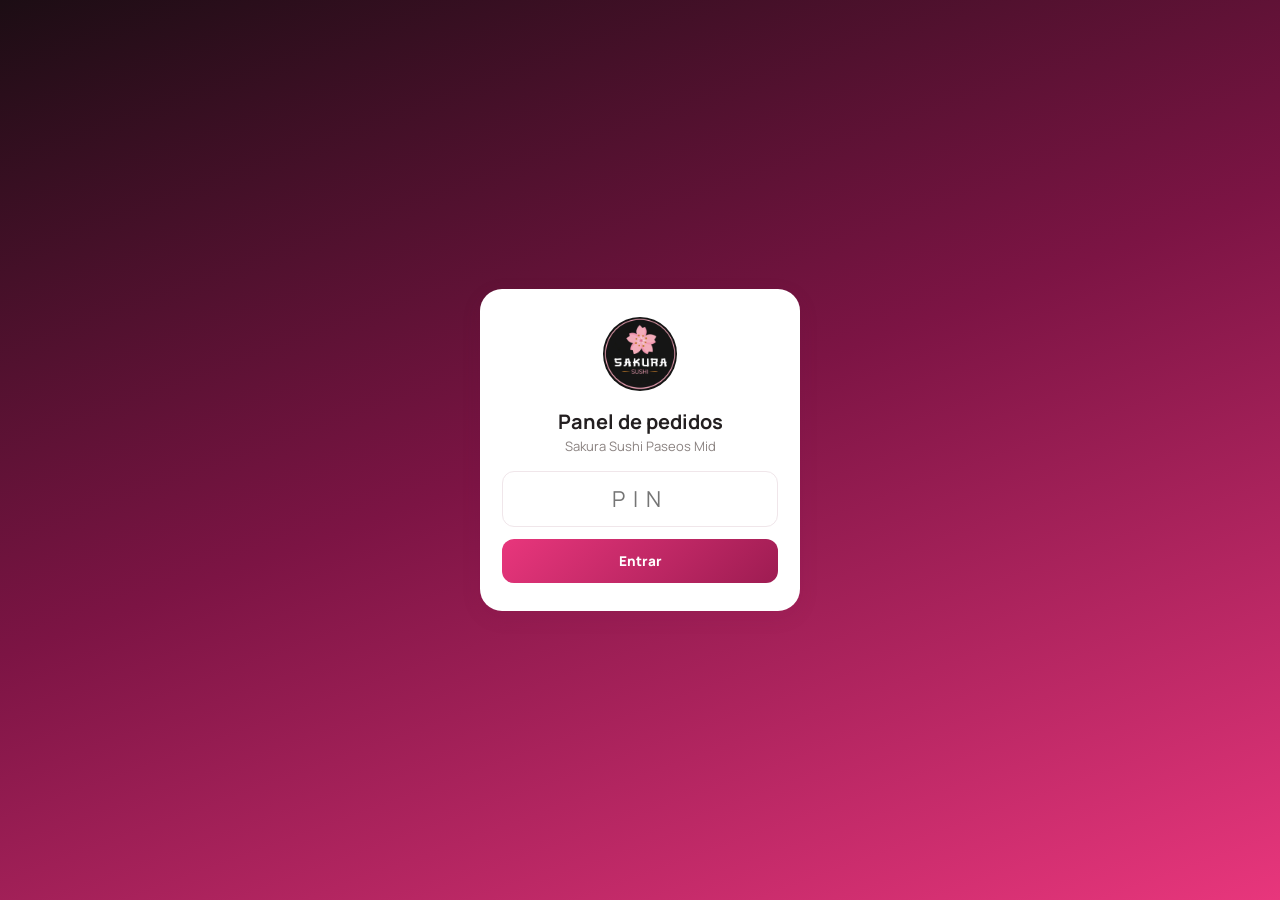
==== admin/index.html @ 016f10bd "Agrega panel admin para Sakura (dashboard de pedidos)" ====
<!DOCTYPE html>
<html lang="es">
<head>
<meta charset="UTF-8">
<meta name="viewport" content="width=device-width, initial-scale=1.0">
<meta name="theme-color" content="#e8367c">
<title>Sakura Sushi · Panel de pedidos</title>
<link rel="icon" type="image/png" href="../logo.png">
<link rel="preconnect" href="https://fonts.googleapis.com">
<link rel="preconnect" href="https://fonts.gstatic.com" crossorigin>
<link href="https://fonts.googleapis.com/css2?family=Manrope:wght@500;700;800&display=swap" rel="stylesheet">
<link rel="stylesheet" href="admin.css">
</head>
<body>

<div class="pin-screen" id="pinScreen">
  <div class="pin-card">
    <img src="../logo.png" alt="Sakura Sushi" class="pin-logo">
    <h1>Panel de pedidos</h1>
    <p>Sakura Sushi Paseos Mid</p>
    <input type="password" id="pinInput" inputmode="numeric" maxlength="6" placeholder="PIN" autocomplete="off">
    <button class="btn btn-primary" id="pinBtn">Entrar</button>
    <div class="pin-err hidden" id="pinErr">PIN incorrecto</div>
  </div>
</div>

<div class="app hidden" id="app">
  <header>
    <div class="hd-title">
      <img src="../logo.png" alt="Sakura Sushi" class="hd-logo">
      <div>
        <h1>Panel de pedidos</h1>
        <div class="hd-sub">Sakura Sushi Paseos Mid</div>
      </div>
    </div>
    <div class="hd-actions">
      <button class="btn btn-primary" id="newOrderBtn">➕ Nuevo pedido</button>
      <label class="switch" title="Sonido al llegar un pedido">
        <input type="checkbox" id="soundToggle" checked>
        <span>🔔</span>
      </label>
      <button class="btn ghost" id="csvBtn">⬇ CSV</button>
      <button class="btn ghost" id="logoutBtn">Salir</button>
    </div>
  </header>

  <div class="stats">
    <div class="stat"><b id="stNuevos">0</b><span>nuevos</span></div>
    <div class="stat"><b id="stHoy">0</b><span>pedidos hoy</span></div>
    <div class="stat"><b id="stIngresos">$0</b><span>ingresos hoy</span></div>
  </div>

  <div class="filters">
    <label class="chk"><input type="checkbox" id="onlyNew"> Solo nuevos</label>
    <label class="chk"><input type="checkbox" id="showArch"> Ver archivados</label>
    <label class="chk" title="Imprimir ticket automáticamente al llegar un pedido"><input type="checkbox" id="autoPrintToggle" checked> 🖨 Auto</label>
    <span class="refresh-note" id="refreshNote"></span>
  </div>

  <div id="orders" class="orders"></div>
</div>

<div class="modal hidden" id="newOrderModal">
  <div class="modal-card">
    <div class="modal-head">
      <h2>➕ Nuevo pedido</h2>
      <button class="btn ghost" id="closeNewBtn">✕</button>
    </div>
    <div class="modal-body">

      <div class="seg" id="segType">
        <button class="seg-btn on" data-t="restaurante">🍽 Restaurante</button>
        <button class="seg-btn" data-t="llevar">🛍 Para llevar</button>
        <button class="seg-btn" data-t="domicilio">🛵 Domicilio</button>
      </div>

      <div class="frow" id="rowMesa">
        <label>Mesa</label>
        <input type="number" id="noMesa" value="1" min="1">
      </div>

      <div class="frow">
        <label>Nombre (opcional)</label>
        <input type="text" id="noName" placeholder="Nombre del cliente">
      </div>

      <div class="frow" id="rowPhone">
        <label>Teléfono</label>
        <input type="text" id="noPhone" placeholder="999 000 0000">
      </div>

      <div class="frow" id="rowAddr">
        <label>Dirección</label>
        <input type="text" id="noAddr" placeholder="Calle, número, colonia...">
      </div>

      <div class="frow">
        <label>Pago</label>
        <select id="noPay">
          <option>Efectivo</option>
          <option>Tarjeta</option>
          <option>Transferencia</option>
        </select>
      </div>

      <div class="picker">
        <input type="text" id="noSearch" placeholder="🔍 Buscar platillo...">
        <div class="tabs" id="noTabs"></div>
        <div class="p-grid" id="noGrid"></div>
        <div class="variant-overlay hidden" id="noVariant">
          <div class="variant-card" id="noVariantList"></div>
        </div>
      </div>

      <div class="frow">
        <label>Notas</label>
        <input type="text" id="noNotes" placeholder="Ej. sin cebolla">
      </div>

      <div class="no-cart">
        <div class="no-cart-head"><h3>Pedido</h3><button class="btn ghost" id="noClear">Vaciar</button></div>
        <div id="noItems"></div>
        <div class="no-total">Total: <b id="noTotal">$0</b></div>
      </div>

    </div>
    <div class="modal-foot">
      <button class="btn btn-primary" id="saveOrderBtn">📨 Guardar y enviar a cocina</button>
    </div>
  </div>
</div>

<div class="toast hidden" id="toast"></div>
<div class="print-area" id="printArea"></div>

<script src="../js/config/brand-config.js"></script>
<script src="../js/data/menu-data.js"></script>
<script src="admin.js"></script>
</body>
</html>
---- admin/admin.css ----
:root {
  --bg: #fbf7f8;
  --card: #ffffff;
  --text: #231f20;
  --muted: #8a8280;
  --border: #f0e6ea;
  --primary: #e8367c;
  --primary-dark: #9e1c52;
  --green: #25d366;
  --green-dark: #1eb958;
  --radius: 18px;
  --shadow: 0 6px 20px rgba(120, 20, 70, .1);
}
* { box-sizing: border-box; -webkit-tap-highlight-color: transparent; }
html, body { margin: 0; padding: 0; }
body {
  font-family: "Manrope", -apple-system, BlinkMacSystemFont, "Segoe UI", Roboto, Arial, sans-serif;
  background: var(--bg); color: var(--text); min-height: 100vh;
}
.hidden { display: none !important; }
button { font-family: inherit; cursor: pointer; }
.btn {
  border: none; border-radius: 12px; padding: 10px 16px;
  font-weight: 800; font-size: 13.5px;
}
.btn:active { transform: scale(.97); }
.btn-primary { background: linear-gradient(135deg, var(--primary), var(--primary-dark)); color: #fff; }
.btn.ghost { background: var(--card); border: 1.5px solid var(--border); color: var(--text); }

/* ---------- PIN ---------- */
.pin-screen {
  position: fixed; inset: 0; z-index: 50;
  background: linear-gradient(160deg, #1c0d14 0%, #7c1444 48%, #e8367c 100%);
  display: flex; align-items: center; justify-content: center; padding: 20px;
}
.pin-card {
  background: #fff; border-radius: 22px; padding: 28px 22px;
  width: 100%; max-width: 320px; text-align: center; box-shadow: var(--shadow);
}
.pin-logo { width: 74px; height: 74px; object-fit: contain; border-radius: 50%; }
.pin-card h1 { margin: 12px 0 2px; font-size: 20px; }
.pin-card p { margin: 0 0 16px; color: var(--muted); font-size: 13px; }
.pin-card input {
  width: 100%; text-align: center; font-size: 22px; letter-spacing: 8px;
  border: 1.5px solid var(--border); border-radius: 12px; padding: 12px;
  outline: none; font-family: inherit;
}
.pin-card input:focus { border-color: var(--primary); }
.pin-card .btn { width: 100%; margin-top: 12px; padding: 13px; }
.pin-err { color: #c62828; font-weight: 800; font-size: 13px; margin-top: 10px; }

/* ---------- Header ---------- */
.app > header {
  background: linear-gradient(160deg, #1c0d14 0%, #7c1444 48%, #e8367c 100%);
  color: #fff; padding: 18px;
  display: flex; justify-content: space-between; align-items: center; gap: 10px;
}
.hd-title { display: flex; align-items: center; gap: 12px; }
.hd-logo { width: 46px; height: 46px; object-fit: contain; border-radius: 50%; background: #fff; padding: 3px; }
.hd-title h1 { margin: 0; font-size: 17px; }
.hd-sub { font-size: 12px; opacity: .85; }
.hd-actions { display: flex; align-items: center; gap: 8px; }
.hd-actions .btn.ghost { background: rgba(255,255,255,.14); border-color: rgba(255,255,255,.25); color: #fff; }
.switch { font-size: 20px; background: rgba(255,255,255,.14); border-radius: 10px; padding: 6px 10px; cursor: pointer; }
.switch input { display: none; }
.switch span { opacity: .5; }
.switch input:checked + span { opacity: 1; }

/* ---------- Stats ---------- */
.stats {
  display: flex; gap: 10px; padding: 14px 14px 0;
  max-width: 720px; margin: 0 auto;
}
.stat {
  flex: 1; background: var(--card); border: 1px solid var(--border);
  border-radius: 14px; padding: 12px; text-align: center; box-shadow: var(--shadow);
}
.stat b { display: block; font-size: 19px; }
.stat span { font-size: 11px; color: var(--muted); }

/* ---------- Filters ---------- */
.filters {
  max-width: 720px; margin: 12px auto 0; padding: 0 14px;
  display: flex; align-items: center; gap: 16px; font-size: 13px; font-weight: 700;
}
.chk { display: flex; align-items: center; gap: 6px; cursor: pointer; }
.refresh-note { margin-left: auto; color: var(--muted); font-size: 11.5px; font-weight: 500; }

/* ---------- Orders ---------- */
.orders {
  max-width: 720px; margin: 0 auto; padding: 14px;
  display: flex; flex-direction: column; gap: 12px;
}
.empty { text-align: center; color: var(--muted); padding: 60px 0; line-height: 1.6; }
.card {
  background: var(--card); border: 1.5px solid var(--border); border-radius: var(--radius);
  padding: 14px; box-shadow: var(--shadow);
}
.card-new { border-color: var(--primary); box-shadow: 0 6px 20px rgba(232,54,124,.22); }
.c-top { display: flex; justify-content: space-between; align-items: center; }
.c-left { display: flex; align-items: center; gap: 8px; }
.c-folio { font-weight: 800; font-size: 15px; }
.c-time { font-size: 11.5px; color: var(--muted); }
.c-name { font-weight: 800; font-size: 15px; margin-top: 8px; }
.c-phone { font-weight: 700; color: var(--muted); font-size: 13px; }
.c-meta { font-size: 12.5px; color: var(--muted); margin-top: 3px; }
.c-addr { font-size: 12.5px; color: #7a5a10; background: #fff7e6; border: 1px solid #ffe1a1; border-radius: 10px; padding: 8px 10px; margin-top: 8px; }
.o-items { margin-top: 10px; border-top: 1px dashed var(--border); padding-top: 8px; }
.o-item { display: flex; justify-content: space-between; gap: 10px; font-size: 13px; padding: 2px 0; }
.o-notes { margin-top: 8px; font-size: 12.5px; color: #b3570e; }
.c-total { display: flex; justify-content: space-between; font-weight: 800; font-size: 14.5px; margin-top: 10px; }
.c-actions { display: flex; gap: 6px; margin-top: 12px; flex-wrap: wrap; }
.fbtn {
  border: 1.5px solid var(--border); background: #fff; color: var(--muted);
  border-radius: 999px; padding: 7px 12px; font-size: 12px; font-weight: 800;
}
.fbtn.on { background: var(--primary); border-color: var(--primary); color: #fff; }
.fbtn.archive { padding: 7px 10px; }

/* ---------- Badges ---------- */
.st-badge {
  font-size: 11px; font-weight: 800; padding: 3px 9px; border-radius: 999px;
}
.s-nuevo { background: #ffe0ec; color: #c2185b; }
.s-recibido { background: #fff3d6; color: #a06b00; }
.s-listo { background: #d9f2ff; color: #0277bd; }
.s-entregado { background: #d5f5e3; color: #1e8449; }
.s-cancelado { background: #fdecea; color: #b71c1c; }
.s-archivado { background: #ece6e8; color: #8a8280; }

/* ---------- Toast ---------- */
.toast {
  position: fixed; left: 50%; bottom: 24px; transform: translateX(-50%);
  background: #1c0d14; color: #fff; padding: 12px 18px; border-radius: 12px;
  font-size: 13px; font-weight: 800; z-index: 60; box-shadow: var(--shadow);
}

/* ---------- Modal nuevo pedido ---------- */
.modal {
  position: fixed; inset: 0; z-index: 70;
  background: rgba(28, 13, 20, .55);
  display: flex; align-items: flex-start; justify-content: center;
  padding: 20px 12px; overflow-y: auto;
}
.modal-card {
  background: var(--card); border-radius: 20px; box-shadow: var(--shadow);
  width: 100%; max-width: 640px; margin: auto 0;
}
.modal-head {
  display: flex; justify-content: space-between; align-items: center;
  padding: 14px 18px; border-bottom: 1px solid var(--border);
}
.modal-head h2 { margin: 0; font-size: 17px; }
.modal-body { padding: 16px 18px; }
.modal-foot {
  padding: 12px 18px 18px; display: flex; justify-content: flex-end;
}
.modal-foot .btn { padding: 13px 22px; font-size: 14.5px; }

.seg { display: flex; gap: 6px; background: var(--bg); border: 1px solid var(--border); border-radius: 12px; padding: 4px; }
.seg-btn {
  flex: 1; border: none; background: transparent; color: var(--muted);
  font-weight: 800; font-size: 13px; padding: 9px 6px; border-radius: 9px;
}
.seg-btn.on { background: var(--card); color: var(--primary); box-shadow: 0 2px 8px rgba(120, 20, 70, .12); }

.frow { margin-top: 12px; }
.frow label { display: block; font-size: 12px; font-weight: 800; color: var(--muted); margin-bottom: 4px; }
.frow input, .frow select {
  width: 100%; border: 1.5px solid var(--border); border-radius: 10px;
  padding: 10px 12px; font-size: 14px; font-family: inherit; outline: none; background: #fff;
}
.frow input:focus, .frow select:focus { border-color: var(--primary); }

.picker { margin-top: 14px; border: 1px solid var(--border); border-radius: 14px; padding: 10px; }
.picker > input { width: 100%; border: 1.5px solid var(--border); border-radius: 10px; padding: 9px 12px; font-size: 13.5px; outline: none; font-family: inherit; }
.picker > input:focus { border-color: var(--primary); }
.tabs { display: flex; gap: 6px; overflow-x: auto; padding: 10px 0 4px; }
.tab {
  border: 1px solid var(--border); background: #fff; border-radius: 999px;
  padding: 5px 12px; font-size: 11.5px; font-weight: 800; color: var(--muted); white-space: nowrap;
}
.tab.on { background: var(--primary); border-color: var(--primary); color: #fff; }
.p-grid { display: grid; grid-template-columns: 1fr 1fr; gap: 6px; max-height: 220px; overflow-y: auto; margin-top: 6px; }
.p-btn {
  border: 1px solid var(--border); background: #fff; border-radius: 10px;
  padding: 8px 10px; text-align: left; display: flex; flex-direction: column; gap: 2px;
}
.p-btn span { font-size: 12.5px; font-weight: 800; line-height: 1.25; }
.p-btn em { font-size: 11.5px; font-style: normal; color: var(--primary); font-weight: 800; }
.p-empty { padding: 16px 0; }

.variant-overlay {
  position: absolute; inset: 0; background: rgba(28, 13, 20, .5);
  display: flex; align-items: center; justify-content: center; padding: 20px; z-index: 5;
}
.picker { position: relative; }
.variant-card {
  background: #fff; border-radius: 14px; padding: 12px; width: 100%; max-width: 280px;
  box-shadow: var(--shadow); display: flex; flex-direction: column; gap: 6px; max-height: 70vh; overflow-y: auto;
}
.v-title { font-weight: 800; font-size: 13.5px; margin-bottom: 2px; }
.v-btn {
  border: 1px solid var(--border); background: #fff; border-radius: 10px;
  padding: 8px 10px; display: flex; justify-content: space-between; align-items: center;
}
.v-btn span { font-size: 13px; font-weight: 700; }
.v-btn em { font-style: normal; color: var(--primary); font-weight: 800; font-size: 12.5px; }

.no-cart { margin-top: 14px; border-top: 1px dashed var(--border); padding-top: 10px; }
.no-cart-head { display: flex; justify-content: space-between; align-items: center; }
.no-cart h3 { margin: 0; font-size: 14px; }
.no-cart-head .btn { padding: 5px 12px; font-size: 12px; }
.no-item {
  display: flex; align-items: center; gap: 8px; padding: 7px 0;
  border-bottom: 1px solid var(--border); font-size: 13px;
}
.no-name { flex: 1; font-weight: 700; }
.no-qty { display: flex; align-items: center; gap: 6px; }
.no-qty button {
  width: 24px; height: 24px; border-radius: 50%; border: 1px solid var(--border);
  background: #fff; font-weight: 800; line-height: 1;
}
.no-qty b { min-width: 16px; text-align: center; }
.no-line { font-weight: 800; min-width: 56px; text-align: right; }
.no-del { border: none; background: none; color: #b71c1c; font-size: 14px; }
.no-total { display: flex; justify-content: flex-end; font-size: 15px; padding-top: 10px; }
.no-total b { color: var(--primary); }

/* ---------- Ticket (impresión) ---------- */
.print-area { display: none; }
@media print {
  body > *:not(#printArea) { display: none !important; }
  .print-area { display: block !important; position: absolute; left: 0; top: 0; width: 80mm; }
  .ticket {
    font-family: "Courier New", monospace; font-size: 12px; color: #000;
    width: 72mm; margin: 0 auto; line-height: 1.35;
  }
  .ticket .t-center { text-align: center; }
  .ticket .t-big { font-size: 18px; font-weight: 700; text-align: center; }
  .ticket .t-sep { border-top: 1px dashed #000; margin: 6px 0; }
  .ticket .t-row { display: flex; justify-content: space-between; }
  .ticket .t-desc { font-size: 10px; color: #333; }
  .ticket .t-total { display: flex; justify-content: space-between; font-weight: 700; font-size: 14px; }
  .ticket .t-foot { text-align: center; margin-top: 8px; font-size: 11px; }
}
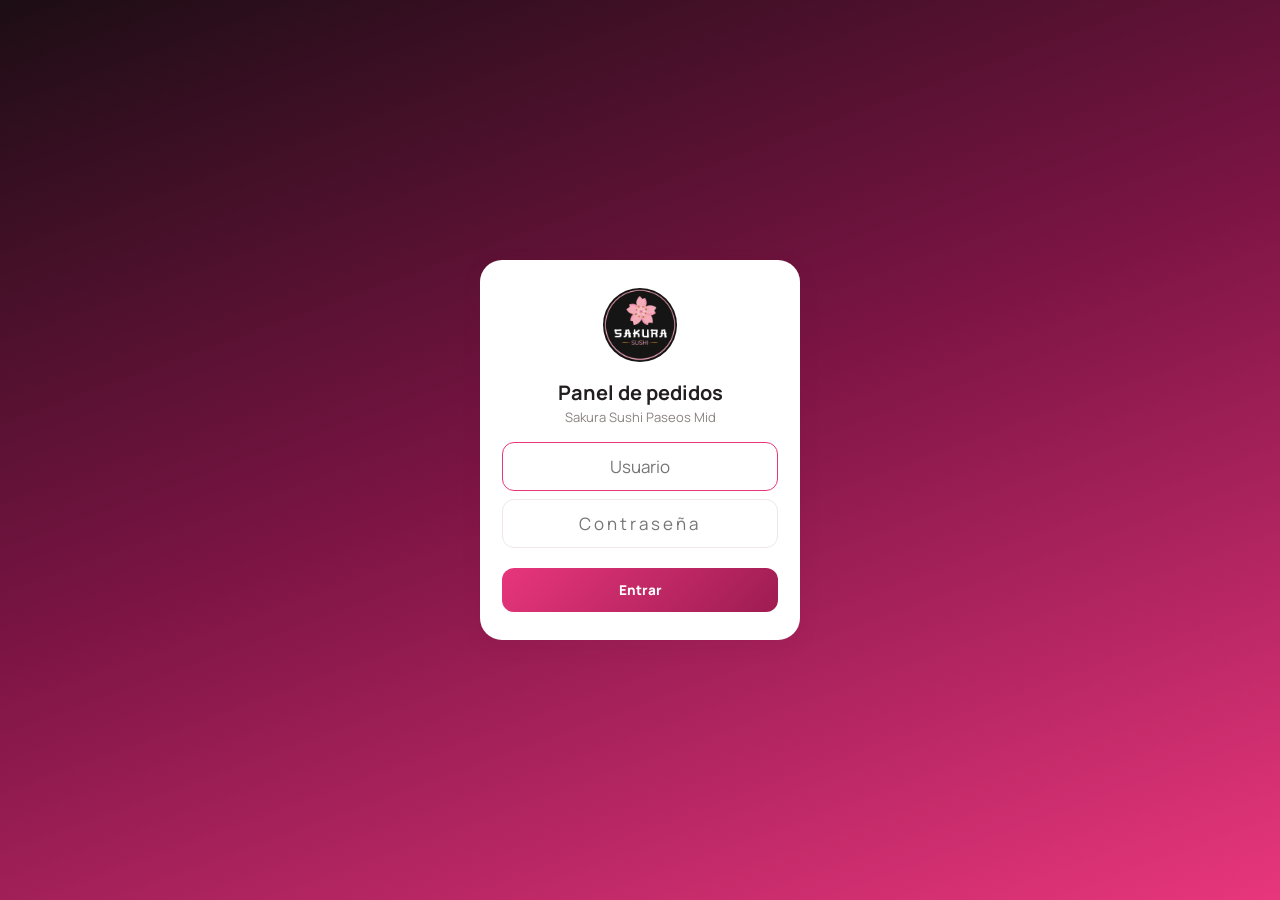
==== commit 876686f4: "Login con usuario y contrasena (SHA-256); gestion de usuarios para admin" ====
--- a/admin/index.html
+++ b/admin/index.html
@@ -18,9 +18,10 @@
     <img src="../logo.png" alt="Sakura Sushi" class="pin-logo">
     <h1>Panel de pedidos</h1>
     <p>Sakura Sushi Paseos Mid</p>
-    <input type="password" id="pinInput" inputmode="numeric" maxlength="6" placeholder="PIN" autocomplete="off">
-    <button class="btn btn-primary" id="pinBtn">Entrar</button>
-    <div class="pin-err hidden" id="pinErr">PIN incorrecto</div>
+    <input type="text" id="loginUser" placeholder="Usuario" autocomplete="off" autofocus>
+    <input type="password" id="loginPass" placeholder="Contraseña">
+    <button class="btn btn-primary" id="loginBtn">Entrar</button>
+    <div class="pin-err hidden" id="loginErr">Usuario o contraseña incorrectos</div>
   </div>
 </div>
 
@@ -32,8 +33,13 @@
         <h1>Panel de pedidos</h1>
         <div class="hd-sub">Sakura Sushi Paseos Mid</div>
       </div>
+      <div class="hd-user">
+        <span id="hdUserName"></span>
+        <span class="hd-rol" id="hdUserRol"></span>
+      </div>
     </div>
     <div class="hd-actions">
+      <button class="btn btn-primary" id="usersBtn" style="display:none">👥 Usuarios</button>
       <button class="btn btn-primary" id="newOrderBtn">➕ Nuevo pedido</button>
       <label class="switch" title="Sonido al llegar un pedido">
         <input type="checkbox" id="soundToggle" checked>
@@ -130,6 +136,42 @@
   </div>
 </div>
 
+<div class="modal hidden" id="usersModal">
+  <div class="modal-card">
+    <div class="modal-head">
+      <h2>👥 Gestión de usuarios</h2>
+      <button class="btn ghost" id="closeUsersBtn">✕</button>
+    </div>
+    <div class="modal-body">
+      <div class="frow">
+        <label>Usuario</label>
+        <input type="text" id="umUser" placeholder="Nombre de usuario">
+      </div>
+      <div class="frow">
+        <label>Nombre completo</label>
+        <input type="text" id="umName" placeholder="Ej. María López">
+      </div>
+      <div class="frow">
+        <label>Contraseña</label>
+        <input type="password" id="umPass" placeholder="Mínimo 4 caracteres">
+      </div>
+      <div class="frow">
+        <label>Rol</label>
+        <select id="umRol">
+          <option value="cajero">Cajero</option>
+          <option value="admin">Administrador</option>
+          <option value="cocina">Cocina</option>
+        </select>
+      </div>
+      <button class="btn btn-primary" id="addUserBtn" style="width:100%;margin-top:12px">➕ Agregar usuario</button>
+      <div style="margin-top:16px">
+        <h3>Usuarios</h3>
+        <div id="usersList"></div>
+      </div>
+    </div>
+  </div>
+</div>
+
 <div class="toast hidden" id="toast"></div>
 <div class="print-area" id="printArea"></div>
 
--- a/admin/admin.css
+++ b/admin/admin.css
@@ -41,10 +41,11 @@
 .pin-card h1 { margin: 12px 0 2px; font-size: 20px; }
 .pin-card p { margin: 0 0 16px; color: var(--muted); font-size: 13px; }
 .pin-card input {
-  width: 100%; text-align: center; font-size: 22px; letter-spacing: 8px;
+  width: 100%; text-align: center; font-size: 17px;
   border: 1.5px solid var(--border); border-radius: 12px; padding: 12px;
-  outline: none; font-family: inherit;
-}
+  outline: none; font-family: inherit; margin-bottom: 8px;
+}
+#loginPass { letter-spacing: 3px; }
 .pin-card input:focus { border-color: var(--primary); }
 .pin-card .btn { width: 100%; margin-top: 12px; padding: 13px; }
 .pin-err { color: #c62828; font-weight: 800; font-size: 13px; margin-top: 10px; }
@@ -229,6 +230,18 @@
 
 /* ---------- Ticket (impresión) ---------- */
 .print-area { display: none; }
+.hd-user { text-align: right; font-size: 12px; opacity: .9; }
+.hd-rol { display: inline-block; background: rgba(255,255,255,.2); border-radius: 8px; padding: 2px 8px; font-size: 10.5px; margin-left: 6px; text-transform: uppercase; letter-spacing: .5px; }
+
+/* ---------- User management ---------- */
+.user-row { display: flex; justify-content: space-between; align-items: center; padding: 8px 0; border-bottom: 1px solid var(--border); font-size: 13px; }
+.user-row .u-name { font-weight: 700; }
+.user-row .u-rol { color: var(--muted); font-size: 11.5px; margin-left: 8px; }
+.user-row .u-btns { display: flex; gap: 6px; }
+.btn-sm { border: 1.5px solid var(--border); background: #fff; border-radius: 8px; padding: 4px 10px; font-size: 11px; font-weight: 700; cursor: pointer; }
+.btn-sm.danger { color: #c62828; border-color: #ffcdd2; }
+.btn-sm.danger:hover { background: #ffebee; }
+
 @media print {
   body > *:not(#printArea) { display: none !important; }
   .print-area { display: block !important; position: absolute; left: 0; top: 0; width: 80mm; }
